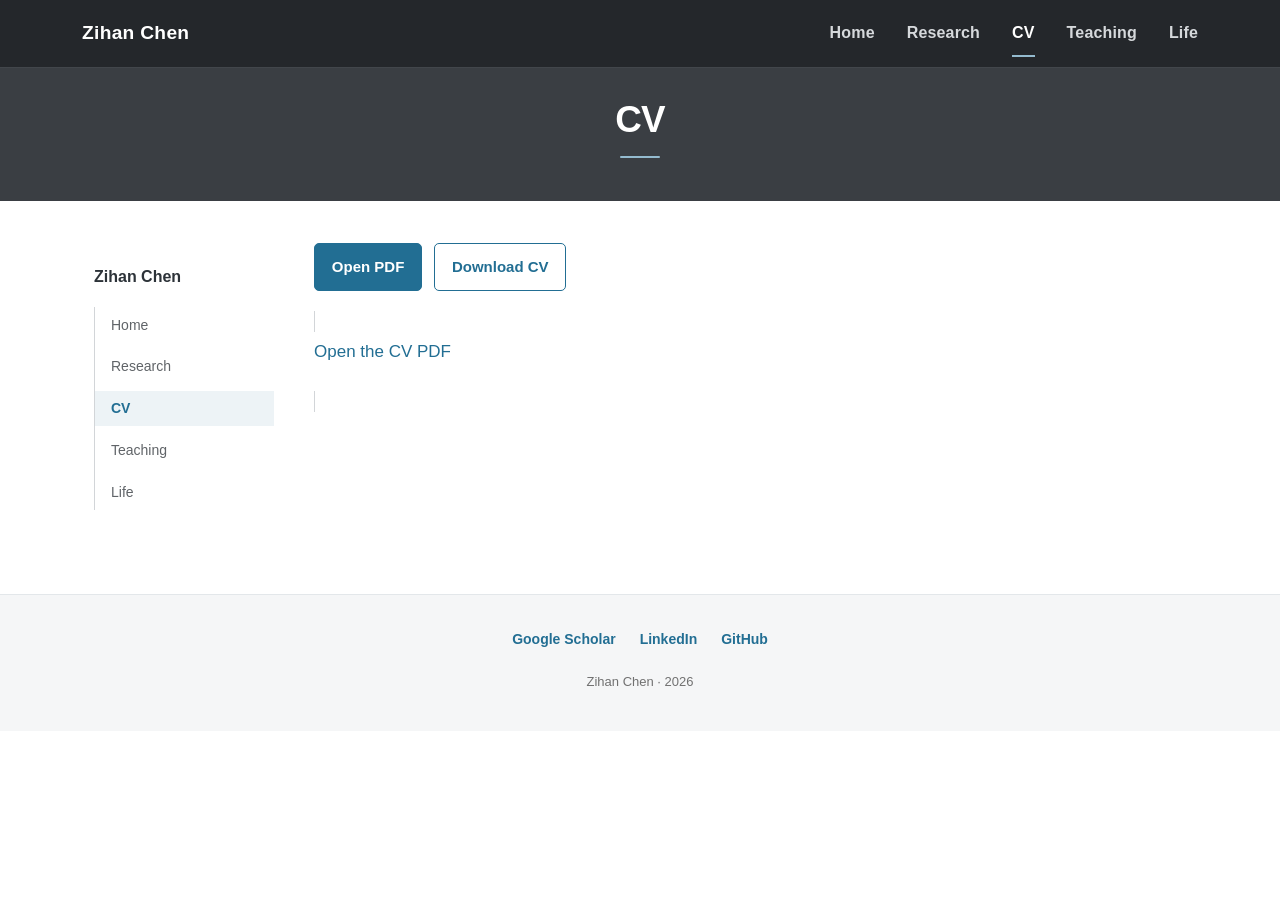
==== cv.html @ 54c8b9c7 "Add personal website with approved content and latest CV" ====
<!doctype html>
<html lang="en"><head><meta charset="utf-8"><meta name="viewport" content="width=device-width, initial-scale=1">
<title>CV | Zihan Chen</title><meta name="description" content="CV — Zihan Chen">
<link rel="stylesheet" href="assets/site.css"><script defer src="assets/site.js"></script></head>
<body><a class="skip" href="#main">Skip to content</a>
<nav class="nav" aria-label="Main navigation"><div class="nav-inner"><a class="brand" href="index.html">Zihan Chen</a>
<button class="menu-toggle" type="button" aria-expanded="false" aria-controls="navigation">Menu <span aria-hidden="true">☰</span></button>
<ul class="nav-links" id="navigation"><li><a href="index.html">Home</a></li><li><a href="research.html">Research</a></li><li><a href="cv.html" aria-current="page">CV</a></li><li><a href="teaching.html">Teaching</a></li><li><a href="life.html">Life</a></li></ul></div></nav>
<header class="page-header"><h1>CV</h1><hr class="heading-rule"></header>
<main id="main" class="container page-content cv-container" tabindex="-1"><div class="cv-layout">
<aside class="cv-sidebar"><p class="cv-sidebar-name">Zihan Chen</p><nav aria-label="Sidebar navigation"><a href="index.html">Home</a><a href="research.html">Research</a><a href="cv.html" aria-current="page">CV</a><a href="teaching.html">Teaching</a><a href="life.html">Life</a></nav></aside>
<div class="cv-content"><section id="cv-document" aria-label="CV document"><div class="cv-actions"><a class="button" href="assets/ZihanChen-CV.pdf?v=881d8376de1c" target="_blank" rel="noopener">Open PDF</a><a class="button" href="assets/ZihanChen-CV.pdf?v=881d8376de1c" download>Download CV</a></div><object class="cv-pdf" data="assets/ZihanChen-CV.pdf?v=881d8376de1c#pagemode=thumbs" type="application/pdf" aria-label="Zihan Chen curriculum vitae"><p><a href="assets/ZihanChen-CV.pdf?v=881d8376de1c" target="_blank" rel="noopener">Open the CV PDF</a></p></object></section></div>
</div>
</main>
<footer><ul class="footer-links"><li><a href="https://scholar.google.com/citations?user=8UTvpjwAAAAJ&amp;hl=en">Google Scholar</a></li><li><a href="https://www.linkedin.com/in/zihan-nick-chen/">LinkedIn</a></li><li><a href="https://github.com/ZihanChen1995">GitHub</a></li></ul><p>Zihan Chen · 2026</p></footer></body></html>
---- assets/site.css ----
:root{color-scheme:light;--ink:#404040;--muted:#626262;--link:#007e9c;--line:#e4e4e4;--surface:#f5f5f5;--sans:'Open Sans',Arial,sans-serif;--serif:Lora,Georgia,serif}
*{box-sizing:border-box}html{scroll-behavior:smooth;scroll-padding-top:5rem}body{margin:0;color:var(--ink);background:white;font:1.125rem/1.65 var(--serif);overflow-wrap:break-word}a{color:var(--link);text-decoration:none}a:hover{text-decoration:underline;color:#005e75}a:focus-visible,button:focus-visible,summary:focus-visible{outline:3px solid #007e9c;outline-offset:4px}img{max-width:100%;height:auto}h1,h2,h3,.nav,.subtitle,.meta,footer,.button{font-family:var(--sans)}h1,h2,h3{line-height:1.25}h2{font-size:1.6rem;margin:2.3rem 0 1.1rem}h3{font-size:1.125rem;margin:0 0 .6rem}p{margin:0 0 1.2rem}.skip{position:absolute;top:-5rem;left:1rem;padding:.5rem 1rem;background:white;z-index:10}.skip:focus{top:.5rem}.nav{background:var(--surface);border-bottom:1px solid var(--line);font-size:.875rem}.nav-inner{min-height:62px;max-width:1400px;margin:auto;display:flex;align-items:center;justify-content:space-between;padding:0 2rem;gap:1.5rem}.brand{font-size:1.125rem;font-weight:800;color:var(--ink);white-space:nowrap}.nav-links{display:flex;gap:1.9rem;align-items:center;margin:0;padding:0;list-style:none}.nav-links a{display:block;padding:1.2rem 0;color:var(--ink);font-size:.8rem;font-weight:800;text-transform:uppercase;letter-spacing:.06em}.nav-links a[aria-current=page]{color:var(--link)}.menu-toggle{display:none;align-items:center;gap:.5rem;background:transparent;border:1px solid #bdbdbd;border-radius:4px;padding:.5rem .7rem;font:700 .875rem var(--sans);color:var(--ink);cursor:pointer}.page-header{text-align:center;padding:4.25rem 1.5rem 2.65rem}.page-header h1{font-size:2.25rem;font-weight:800;margin:0}.heading-rule{border:0;background:#808080;border-radius:2px;width:100px;height:4px;margin:1rem auto}.subtitle{font-size:1.4rem;font-weight:300;margin:0;color:#555}.container{max-width:820px;padding:0 24px;margin:0 auto}.bio{display:grid;grid-template-columns:230px 1fr;gap:1.5rem;align-items:start}.portrait{width:230px;border-radius:8px;display:block}.bio p:last-child{margin-bottom:0}.profile-links{display:flex;flex-wrap:wrap;gap:.45rem 1rem;font:600 .875rem/1.7 var(--sans);padding-top:1.1rem}.section-rule{border:0;border-top:2px solid #888;margin:2rem 0}.news{list-style:none;margin:0;padding:0}.news li{display:grid;grid-template-columns:100px 1fr;gap:1rem;margin-bottom:1.2rem}.news time{padding-top:.15rem;font:600 .875rem/1.6 var(--sans);color:var(--muted)}.news p{margin:0}.archive{margin-top:1rem}.archive summary{font:600 .9375rem var(--sans);color:var(--link);cursor:pointer;padding:.75rem 0}.archive[open] summary{margin-bottom:1rem}.publication,.course,.experience{padding:0 0 1.7rem;margin:0 0 1.7rem;border-bottom:1px solid var(--line)}.publication h3{font-size:1.18rem;line-height:1.45}.publication p{margin:.25rem 0}.meta{color:var(--muted);font-size:.9rem;line-height:1.6}.paper-links{display:flex;gap:1rem;font:600 .875rem var(--sans);margin-top:.65rem}.intro{margin-bottom:2rem}.course ul{padding-left:1.5rem}.table-wrap{overflow-x:auto}table{width:100%;border-collapse:collapse;margin:1.25rem 0;font-size:1rem}th{text-align:left;font-family:var(--sans);font-size:.875rem}th,td{padding:.8rem .6rem;border-bottom:1px solid var(--line);vertical-align:top}td a{display:inline-block;margin-right:.8rem}.books{list-style:none;padding:0;margin:0}.books li{padding:1rem 0;border-bottom:1px solid var(--line)}.book-title{font-weight:700;display:block}.book-author{font-size:1rem;color:var(--muted)}blockquote{margin:0 0 2rem;padding-left:1.2rem;border-left:3px solid #888;font-style:italic}blockquote cite{display:block;font-style:normal;font-size:1rem;margin-top:.6rem}.button{display:inline-block;border:1px solid var(--link);border-radius:4px;padding:.6rem 1rem;font-size:.9375rem;font-weight:600}.page-content{padding-bottom:1rem;min-height:260px}footer{margin-top:3.5rem;padding:2.5rem 1.5rem;background:var(--surface);border-top:1px solid var(--line);text-align:center;font-size:.9rem;color:var(--muted)}.footer-links{display:flex;justify-content:center;flex-wrap:wrap;gap:.7rem 1.5rem;margin:0 0 1.1rem;padding:0;list-style:none}.footer-links a{font-weight:700;color:var(--ink)}footer p{margin:.35rem 0}footer .credit{font: .875rem var(--serif)}.cv-note{margin:1.5rem 0}.small-note{font-size:.9375rem;color:var(--muted)}
@media(max-width:700px){.nav-inner{flex-wrap:wrap;padding:.7rem 1.2rem;gap:0;min-height:62px}.menu-toggle{display:flex}.nav-links{width:100%;flex-direction:column;align-items:stretch;gap:0;padding-top:.5rem}.nav-links li a{padding:.7rem 0}.js .nav-links{display:none}.js .nav-links.is-open{display:flex}.page-header{padding:2.5rem 1.25rem 2rem}.page-header h1{font-size:2rem}.subtitle{font-size:1.15rem}.container{padding:0 22px}.bio{grid-template-columns:1fr;gap:1.5rem}.portrait{width:220px;margin:0 auto}.profile-links{justify-content:center}.news li{grid-template-columns:1fr;gap:.25rem;margin-bottom:1.4rem}body{font-size:1.0625rem}.news time{font-size:.875rem}h2{font-size:1.45rem}footer{margin-top:2.5rem;padding:2rem 1.25rem}th,td{padding:.7rem .35rem}.page-content{min-height:220px}}
.portrait-placeholder{width:230px;height:300px;border-radius:8px;border:1px solid #e0e3e5;background:#f0f2f3;display:flex;flex-direction:column;align-items:center;justify-content:center;gap:1rem;color:#65717b;font: .875rem var(--sans);margin:0 auto}.portrait-initials{font:300 3.5rem var(--sans);letter-spacing:.03em;color:#6b7780}
@media(prefers-reduced-motion:reduce){html{scroll-behavior:auto}}
@media print{.nav,.skip,footer,.menu-toggle{display:none}.page-header{padding:1rem}.container{max-width:none}.archive .news{display:block}a{color:inherit}.publication,.course,.experience{break-inside:avoid}}

/* Charcoal and blue palette from Zihan's original website. */
:root{--ink:#303030;--muted:#62666a;--link:#226e93;--surface:#f3f3f3;--sans:-apple-system,BlinkMacSystemFont,"Segoe UI",Arial,sans-serif;--serif:Georgia,serif}
body{font:1.0625rem/1.8 var(--sans);color:var(--ink)}
a:hover{color:#164c67}
.nav{background:#212121;border-bottom:1px solid #414141}
.nav-inner{max-width:1180px;min-height:70px}
.brand{color:#fff;font-size:1.2rem;font-weight:650;letter-spacing:.015em}
.brand:hover{color:#fff;text-decoration:none}
.nav-links{gap:2rem}
.nav-links a{color:#cfcfcf;font-size:.875rem;font-weight:550;letter-spacing:.01em;text-transform:none;padding:1.35rem 0;position:relative}
.nav-links a:hover,.nav-links a[aria-current=page]{color:#fff;text-decoration:none}
.nav-links a[aria-current=page]::after{content:"";position:absolute;bottom:.8rem;left:0;right:0;height:2px;background:#8bb6cb}
.page-header{background:#303030;color:#fff;padding:2.8rem 1.5rem 2.7rem;margin-bottom:3rem}
.page-header h1{font-size:2.5rem;font-weight:650;letter-spacing:-.025em}
.heading-rule{width:48px;height:2px;background:#8bb6cb;margin:1rem auto}
.subtitle{color:#ddd;font-size:1.1rem;font-weight:400;letter-spacing:.015em}
.container{max-width:940px}
.bio{grid-template-columns:230px 1fr;gap:2.6rem}
.bio p{margin-bottom:1.15rem}
.profile-links{font-size:.875rem;font-weight:500;gap:.35rem .55rem}
.portrait-placeholder{border-color:#d9dde0;background:#eceeef;color:#65717b}
.portrait-initials{color:#69767d}
.section-rule{border-top:1px solid #d4d7d9;margin:2.8rem 0 2rem}
h2{font-size:1.45rem;font-weight:650;letter-spacing:-.015em;margin:2.25rem 0 1.25rem}
.page-content>h2:first-child{margin-top:0}
h3{font-weight:600}
.news li{grid-template-columns:96px 1fr;gap:1.5rem;margin-bottom:1.3rem}
.news time{color:#6a6a6a;font-weight:500;padding-top:.28rem;white-space:nowrap}
.news p{line-height:1.75}
.research-list{padding-left:1.4rem;margin:0 0 2rem}
.research-list .publication{padding:0 0 1.1rem .35rem;margin:0 0 1.1rem;border-bottom:1px solid #e8e8e8}
.research-list .publication:last-child{border-bottom:0}
.research-list li::marker{color:#226e93;font-size:1rem}
.research-list h3{font-size:1.0625rem;line-height:1.6;margin:0 0 .3rem}
.research-list .publication p{font-size:.9375rem;line-height:1.65}
.paper-links{font-size:.875rem;font-weight:550}
footer{background:#f2f2f2;border-top:1px solid #ddd;padding:2rem 1.5rem;margin-top:3.5rem}
.footer-links{gap:1.5rem;font-size:.875rem}
.footer-links a{font-weight:550;color:#4a4a4a}
footer p{font-size:.8125rem;color:#717171}
.menu-toggle{border-color:#777;color:#eee}
.cv-container{max-width:1140px}
.cv-layout{display:grid;grid-template-columns:180px minmax(0,1fr);gap:2.5rem;align-items:start}
.cv-sidebar{position:sticky;top:1.5rem;padding:1.25rem 0}
.cv-sidebar-name{font-weight:650;font-size:1rem;margin:0 0 1rem}
.cv-sidebar nav{display:flex;flex-direction:column;gap:.4rem;border-left:1px solid #d2d5d8}
.cv-sidebar a{font-size:.875rem;padding:.45rem 1rem;color:#606468;line-height:1.5}
.cv-sidebar a[aria-current=page]{color:#226e93;background:#f3f5f6;font-weight:650}
.cv-sidebar a:hover{color:#226e93;background:#f3f5f6;text-decoration:none}
.cv-document-placeholder{background:#e5e7e9;border:1px solid #d2d5d8;border-radius:4px;padding:2rem;min-height:460px;display:flex;justify-content:center}
.cv-paper{background:white;box-shadow:0 2px 7px #00000012;max-width:500px;width:100%;padding:3.5rem 2.5rem;text-align:left}
.cv-paper-label{font-size:.75rem;letter-spacing:.14em;color:#62666a}
.cv-paper h2{font-size:1.75rem;margin:1rem 0 1.3rem}
.cv-paper-rule{height:1px;background:#d5d8da;margin:0 0 2.25rem}
.cv-paper p{color:#62666a;font-size:1rem}
.cv-paper .small-note{font-size:.875rem;color:#74777a}
.cv-actions{display:flex;gap:.75rem;margin-bottom:1rem}
.cv-pdf{width:100%;height:850px;border:1px solid #d2d5d8}
.cv-content h2[id]{scroll-margin-top:1.5rem}
.experience{padding-bottom:1rem;margin-bottom:1rem}
.experience p{margin:.3rem 0}
@media(max-width:700px){
 .nav-inner{padding:.7rem 1.2rem;min-height:64px}.nav-links{gap:0}.nav-links a{padding:.7rem 0}.nav-links a[aria-current=page]::after{display:none}
 .page-header{padding:2.2rem 1.25rem 2.1rem;margin-bottom:2rem}.page-header h1{font-size:2.1rem}.subtitle{font-size:1rem}
 .bio{grid-template-columns:1fr;gap:1.6rem}.news li{grid-template-columns:1fr;gap:.15rem}.news time{font-size:.875rem}.news p{line-height:1.75}
 .cv-layout{grid-template-columns:1fr;gap:1.3rem}.cv-sidebar{position:static;padding:0}.cv-sidebar-name{display:none}.cv-sidebar nav{flex-direction:row;flex-wrap:wrap;border-left:0;border-bottom:1px solid #ddd;padding-bottom:.7rem;gap:.25rem .8rem}.cv-sidebar a{padding:.35rem 0}
 .cv-document-placeholder{min-height:360px;padding:1.15rem}.cv-paper{padding:2.2rem 1.3rem}.cv-paper h2{font-size:1.6rem}.cv-pdf{height:70vh;min-height:450px}.research-list{padding-left:1.15rem}
}
@media print{.page-header{background:white;color:#212121}.subtitle{color:#444}.cv-sidebar{display:none}.cv-layout{display:block}.cv-document-placeholder{display:none}}

/* September 2026 refinement: softer banners and clearer reading hierarchy. */
:root{--ink:#2d3339;--muted:#626b74;--link:#226e93;--line:#e3e7ea;--surface:#f5f6f7}
body{background:#fff}
a:focus-visible,button:focus-visible,summary:focus-visible{outline-color:var(--link)}
.nav{background:#24272b;border-bottom-color:#42464b}
.nav-inner{min-height:66px}
.nav-links a{color:#d6d9dc;padding:1.2rem 0}
.nav-links a[aria-current=page]::after{bottom:.65rem;background:#94bbcf}
.page-header{background:#3a3e43;padding:1.8rem 1.5rem 1.9rem;margin-bottom:2.6rem}
.page-header h1{font-size:2.3rem;font-weight:600;letter-spacing:-.025em}
.heading-rule{background:#94bbcf;width:40px;margin:.8rem auto}
.subtitle{color:#e0e3e6;font-size:1.0625rem;letter-spacing:0}
h2{color:#2d3339;line-height:1.35;margin-bottom:1.35rem}
.bio{gap:2.8rem}
.bio p{line-height:1.85}
.section-rule{border-top-color:var(--line);margin:2.7rem 0 2rem}
.research-list{margin-bottom:2.6rem}
.research-list .publication{padding:0 0 1.4rem .35rem;margin-bottom:1.4rem;border-bottom-color:var(--line)}
.research-list h3{font-size:1.125rem;font-weight:650;line-height:1.55;margin-bottom:.5rem;color:#2d3339}
.research-list .publication p{font-size:1rem;line-height:1.7;color:#535c65;margin:.3rem 0}
.research-list .publication p strong{color:#37424b;font-weight:600}
.research-list .publication p.meta{font-size:.9375rem;color:var(--muted);line-height:1.8;margin-top:.45rem}
.research-list li::marker{color:var(--link)}
.news time{color:var(--muted)}
.portrait-placeholder{background:#f1f3f5;border-color:#dce1e5;color:#626d77}
.portrait-initials{color:#6b7883}
.button{border-radius:5px;padding:.6rem 1.05rem}
.cv-actions .button:first-child{background:var(--link);color:#fff}
.cv-actions .button:first-child:hover{background:#195976;border-color:#195976;text-decoration:none}
.cv-actions .button:last-child:hover{background:#eef4f7;text-decoration:none}
.cv-sidebar a[aria-current=page]{background:#edf3f6;color:var(--link)}
footer{background:var(--surface);border-top-color:var(--line);margin-top:3rem}
.footer-links a{color:var(--link)}
@media(max-width:700px){
 .nav-inner{min-height:62px}.nav-links a{padding:.7rem 0}
 .page-header{padding:1.6rem 1.25rem 1.7rem;margin-bottom:2rem}
 .page-header h1{font-size:2rem}.subtitle{font-size:1rem}
 .bio{gap:1.6rem}
 .research-list h3{font-size:1.0625rem;line-height:1.6}
 .research-list .publication{padding-bottom:1.2rem;margin-bottom:1.2rem}
}
@media print{.page-header{background:#fff;color:#212121}.subtitle{color:#444}.cv-actions{display:none}}

/* Personal photographs, with gentle display crops and original files preserved. */
.portrait{width:230px;height:auto;border-radius:6px}
.life-section{padding-bottom:2.8rem;margin-bottom:2.8rem;border-bottom:1px solid var(--line)}
.life-section:last-child{padding-bottom:0;margin-bottom:0;border-bottom:0}
.life-section h2{margin-top:0}
.life-section figure{margin:0;min-width:0}
.hobby-layout{display:grid;grid-template-columns:minmax(0,.8fr) minmax(0,1.2fr);align-items:center;gap:2.5rem}
.hobby-copy p{margin-bottom:0}
.running-photo{display:block;width:100%;height:auto;border-radius:6px}
.cat-gallery{display:grid;grid-template-columns:repeat(2,minmax(0,1fr));gap:1.5rem;margin-top:1.6rem}
.cat-gallery img{display:block;width:100%;height:auto;aspect-ratio:3/4;object-fit:cover;border-radius:6px}
.cat-gallery figcaption{font-size:.875rem;line-height:1.6;color:var(--muted);margin-top:.65rem}
.life-reading>h3{margin-top:1.8rem}
@media(max-width:700px){.portrait{width:220px}.hobby-layout{grid-template-columns:1fr;gap:1.4rem}.life-section{padding-bottom:2rem;margin-bottom:2rem}.cat-gallery{gap:1rem}}
@media(max-width:460px){.cat-gallery{grid-template-columns:1fr;gap:1.5rem}}

/* Balance the v2 portrait with the biography without cropping the image. */
.bio{grid-template-columns:270px minmax(0,1fr);gap:2.5rem}
.portrait{width:270px;height:auto}
@media(max-width:700px){.bio{grid-template-columns:1fr;gap:1.6rem}.portrait{width:260px;max-width:100%;margin:0 auto}}

/* Slightly larger navigation and an inline bibliography link. */
.nav-links a{font-size:1rem}
.scholar-heading{font-size:1rem;font-weight:500;white-space:nowrap}
@media(min-width:701px) and (max-width:850px){.nav-links{gap:1.4rem}.nav-inner{padding-inline:1.5rem}}
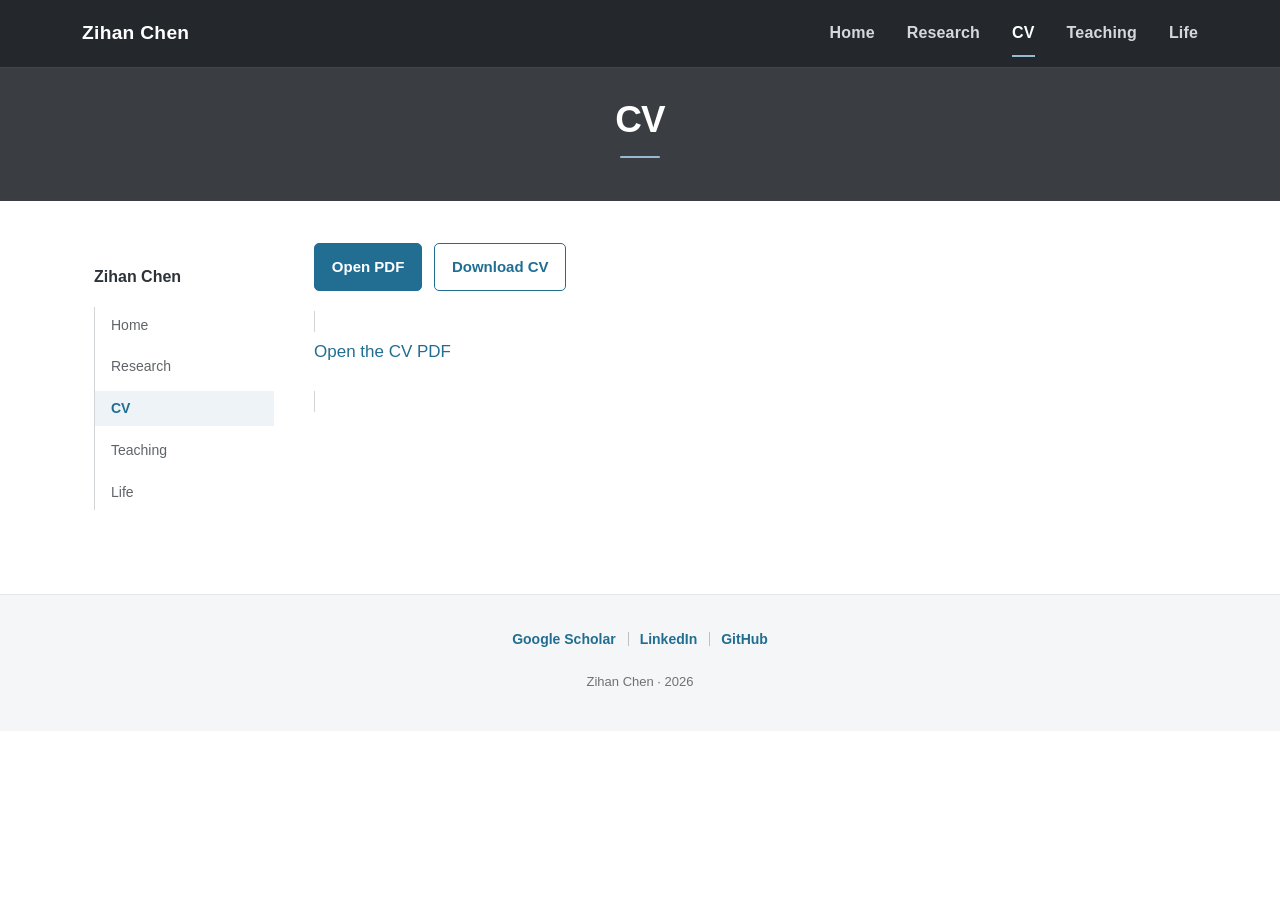
==== commit de3276d2: "Replace CV with September 2026 version and refresh PDF links" ====
--- a/cv.html
+++ b/cv.html
@@ -9,7 +9,7 @@
 <header class="page-header"><h1>CV</h1><hr class="heading-rule"></header>
 <main id="main" class="container page-content cv-container" tabindex="-1"><div class="cv-layout">
 <aside class="cv-sidebar"><p class="cv-sidebar-name">Zihan Chen</p><nav aria-label="Sidebar navigation"><a href="index.html">Home</a><a href="research.html">Research</a><a href="cv.html" aria-current="page">CV</a><a href="teaching.html">Teaching</a><a href="life.html">Life</a></nav></aside>
-<div class="cv-content"><section id="cv-document" aria-label="CV document"><div class="cv-actions"><a class="button" href="assets/ZihanChen-CV.pdf?v=881d8376de1c" target="_blank" rel="noopener">Open PDF</a><a class="button" href="assets/ZihanChen-CV.pdf?v=881d8376de1c" download>Download CV</a></div><object class="cv-pdf" data="assets/ZihanChen-CV.pdf?v=881d8376de1c#pagemode=thumbs" type="application/pdf" aria-label="Zihan Chen curriculum vitae"><p><a href="assets/ZihanChen-CV.pdf?v=881d8376de1c" target="_blank" rel="noopener">Open the CV PDF</a></p></object></section></div>
+<div class="cv-content"><section id="cv-document" aria-label="CV document"><div class="cv-actions"><a class="button" href="assets/ZihanChen-CV.pdf?v=215d56d95591" target="_blank" rel="noopener">Open PDF</a><a class="button" href="assets/ZihanChen-CV.pdf?v=215d56d95591" download>Download CV</a></div><object class="cv-pdf" data="assets/ZihanChen-CV.pdf?v=215d56d95591#pagemode=thumbs" type="application/pdf" aria-label="Zihan Chen curriculum vitae"><p><a href="assets/ZihanChen-CV.pdf?v=215d56d95591" target="_blank" rel="noopener">Open the CV PDF</a></p></object></section></div>
 </div>
 </main>
 <footer><ul class="footer-links"><li><a href="https://scholar.google.com/citations?user=8UTvpjwAAAAJ&amp;hl=en">Google Scholar</a></li><li><a href="https://www.linkedin.com/in/zihan-nick-chen/">LinkedIn</a></li><li><a href="https://github.com/ZihanChen1995">GitHub</a></li></ul><p>Zihan Chen · 2026</p></footer></body></html>
--- a/assets/site.css
+++ b/assets/site.css
@@ -143,3 +143,12 @@
 .nav-links a{font-size:1rem}
 .scholar-heading{font-size:1rem;font-weight:500;white-space:nowrap}
 @media(min-width:701px) and (max-width:850px){.nav-links{gap:1.4rem}.nav-inner{padding-inline:1.5rem}}
+
+/* Subtle dividers between social profile links. */
+.profile-links > a + a,
+.footer-links > li + li{position:relative}
+.profile-links > a + a::before,
+.footer-links > li + li::before{content:"";position:absolute;top:50%;height:1em;border-left:1px solid #b8c2ca;transform:translateY(-50%);pointer-events:none}
+.profile-links{column-gap:.9rem}
+.profile-links > a + a::before{left:-.45rem}
+.footer-links > li + li::before{left:-.75rem}
